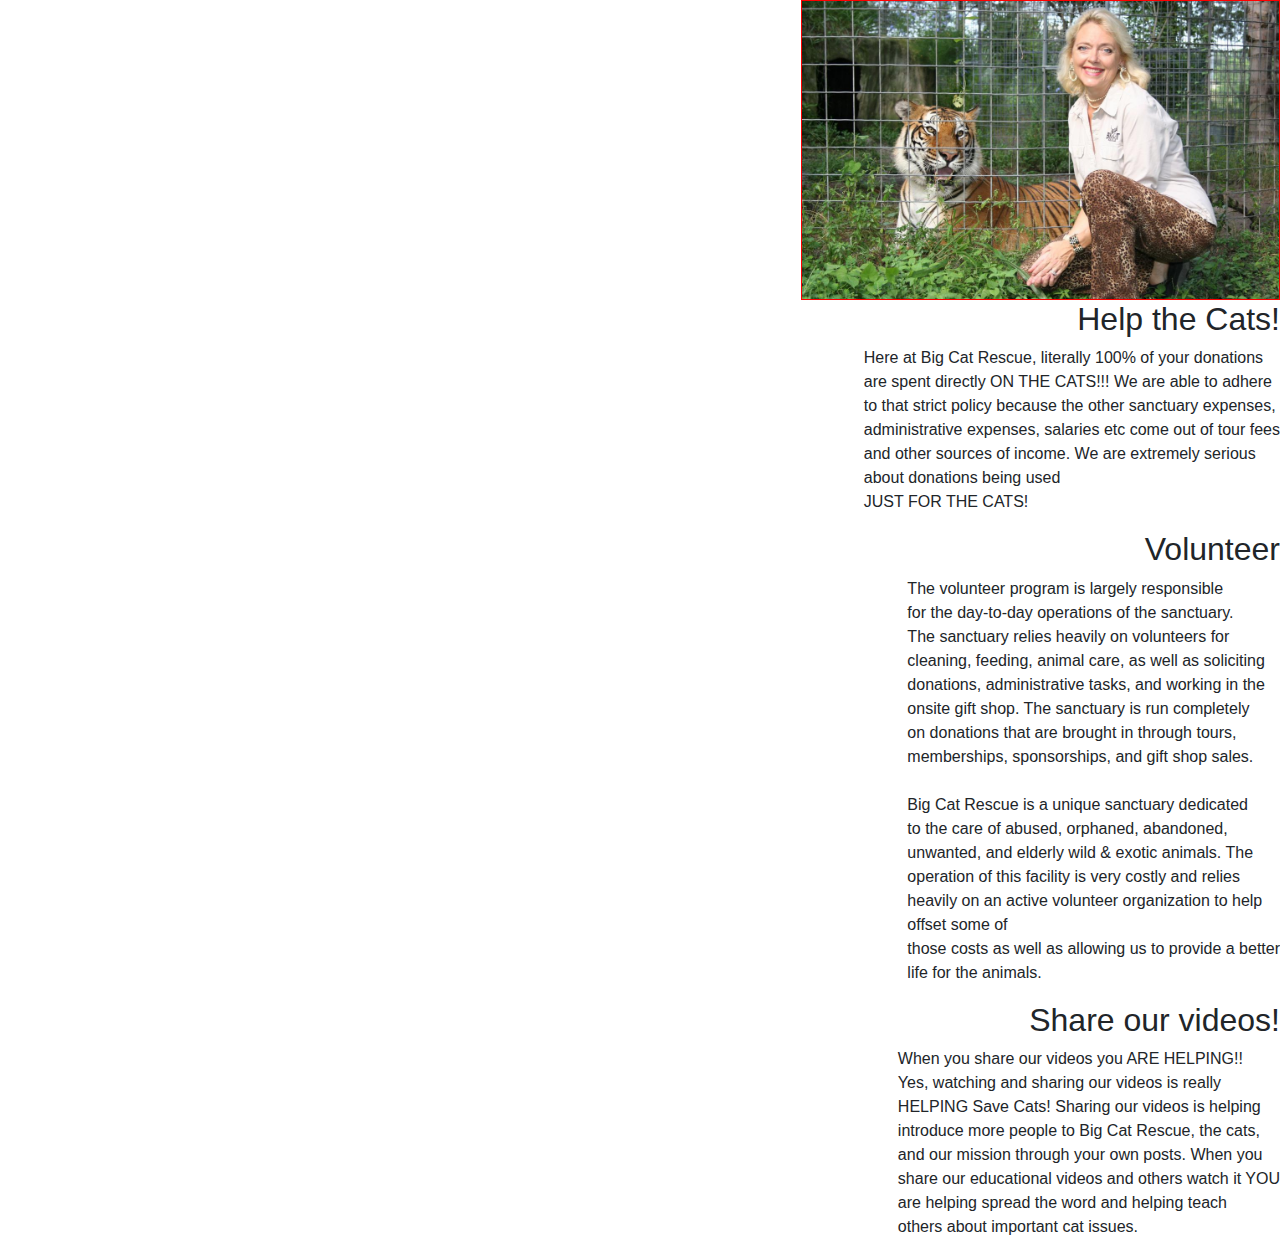
==== about.html @ 2701558a "about" ====
<!DOCTYPE html>
<html lang="en">
<head>
    <meta charset="UTF-8">
    <meta name="viewport" content="width=device-width, initial-scale=1.0">
    <title>Document</title>
    <link rel="stylesheet" href="https://stackpath.bootstrapcdn.com/bootstrap/4.3.1/css/bootstrap.min.css" integrity="sha384-ggOyR0iXCbMQv3Xipma34MD+dH/1fQ784/j6cY/iJTQUOhcWr7x9JvoRxT2MZw1T" crossorigin="anonymous">
    <link rel="stylesheet" href="/styles.css">
</head>
<body>
    <div class=about>
        <img class='carole'src="images/carole baskin.tigerking" alt="carole">
        <h2>Help the Cats!</h2>
<p>Here at Big Cat Rescue, literally 100% 
of your donations <br> are spent directly 
ON THE CATS!!! We are able to adhere <br>to that strict policy because the other sanctuary expenses, <br>
administrative expenses, 
salaries etc come out of tour fees <br>and other sources of income. We are extremely serious <br>
about donations being used <br>JUST FOR THE CATS!</p>
    <h2>Volunteer</h2>
    <p>
        The volunteer program is largely responsible<br> for the day-to-day operations of the sanctuary.<br> The
        sanctuary relies heavily on volunteers for <br> cleaning, feeding, animal care, as well as soliciting <br>
        donations, administrative tasks, and working in the <br> onsite gift shop. The sanctuary is run completely <br>on donations
        that are brought in through tours, <br> memberships, sponsorships, and gift shop sales. 
        <br>
        <br>Big Cat Rescue is a unique sanctuary 
        dedicated <br> to the care of abused, orphaned, abandoned, <br>unwanted, 
        and elderly wild & exotic animals. The <br> operation of this facility is very 
        costly and relies <br> heavily on an active volunteer organization to help <br> offset
        some of <br>those costs as well as allowing us to provide a better<br> life for the animals.
    </p>
        <h2>Share our videos!</h2>
        <p>When you share our videos you ARE HELPING!!<br>
            Yes, watching and sharing our videos is really<br> HELPING Save Cats!
            Sharing our videos is helping <br>introduce more people to Big Cat Rescue,
            the cats,<br> and our mission through your own posts.  When you <br>share our
            educational videos and others watch it YOU <br> are helping spread the word 
            and helping teach <br> others about important cat issues.</p>
        </div>
        </body>
        </html>
---- styles.css ----
.about{
display:flex;
flex-direction: column;
align-items: flex-end;
}
.carole{
    height:300px;
    border: 1px red solid;
/* display: flex;
text-align: center;
align-items:center;
margin-top:50px; */
}
.volunteer{
border:1px red solid;
height:300px;
display: flex;
align-items: center;
}
.husband{
display:flex;
align-items: flex-end;
}
.contact{
display: flex;
flex-direction: row;
justify-content: space-evenly;
}
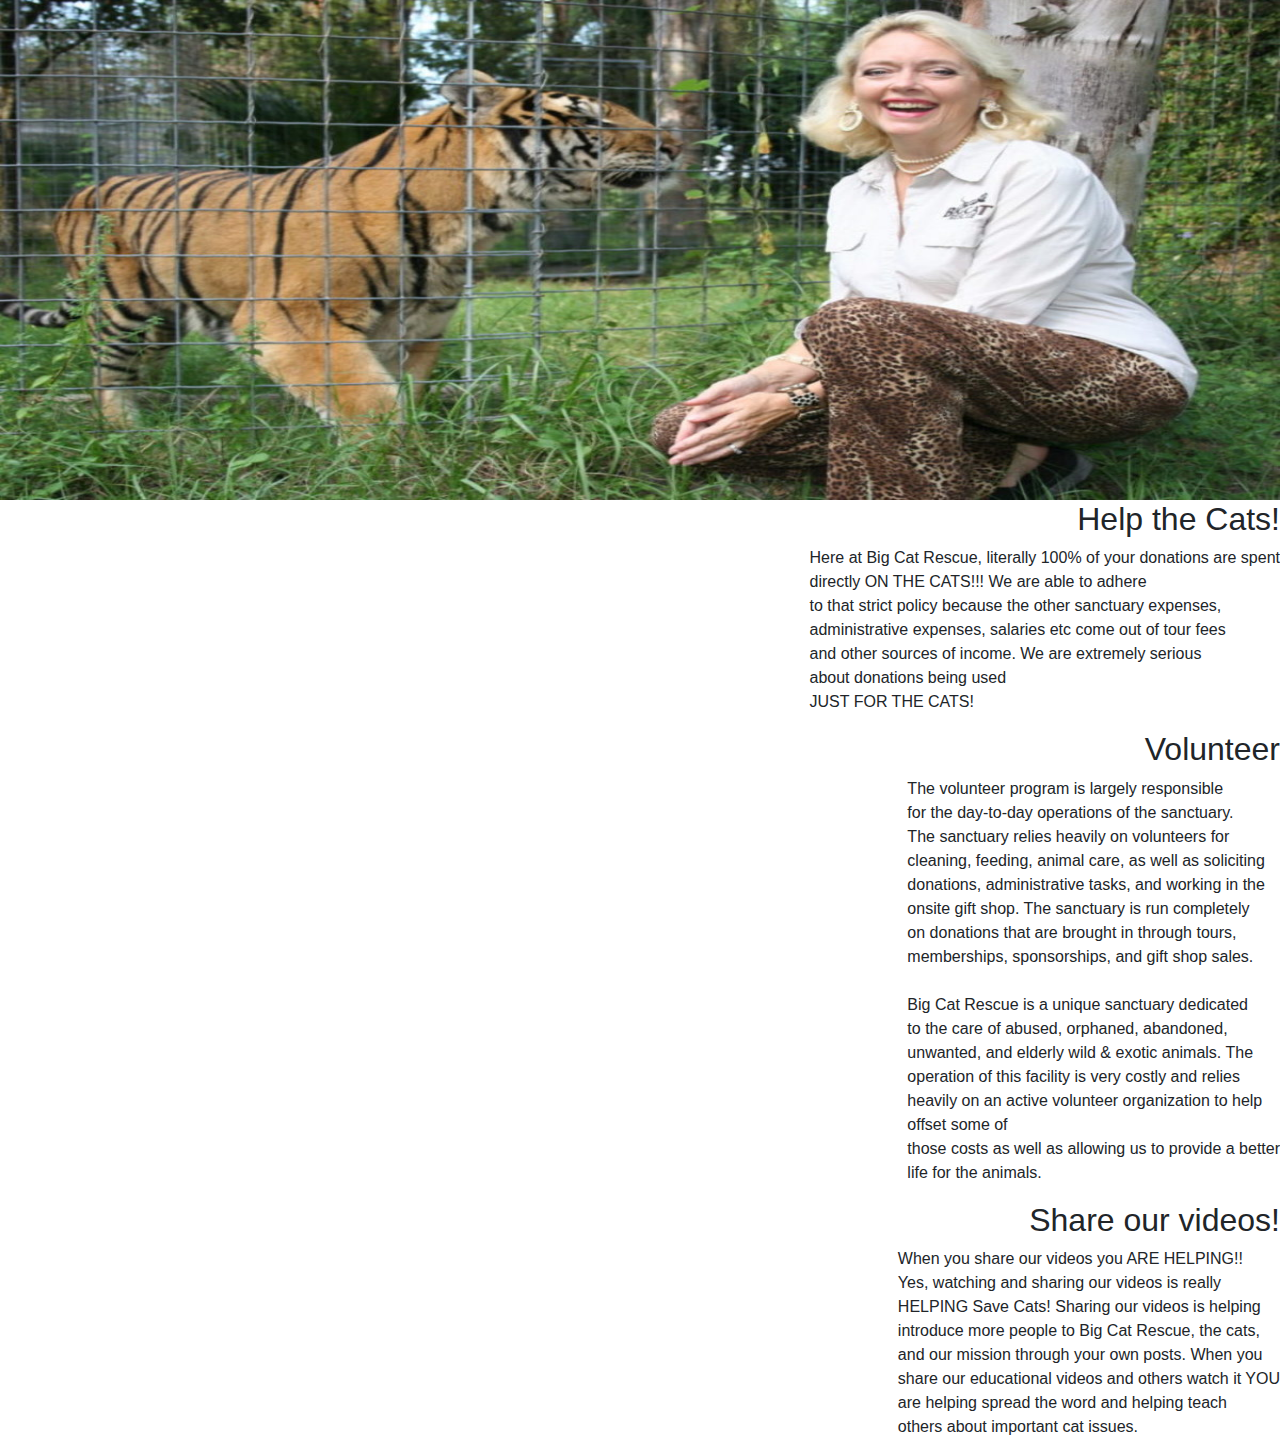
==== commit 098be517: "last one" ====
--- a/about.html
+++ b/about.html
@@ -9,14 +9,17 @@
 </head>
 <body>
     <div class=about>
-        <img class='carole'src="images/carole baskin.tigerking" alt="carole">
+        <img class='carole'src="images/IMG_6794-1200x800.jpg" alt="carole">
         <h2>Help the Cats!</h2>
-<p>Here at Big Cat Rescue, literally 100% 
-of your donations <br> are spent directly 
-ON THE CATS!!! We are able to adhere <br>to that strict policy because the other sanctuary expenses, <br>
-administrative expenses, 
-salaries etc come out of tour fees <br>and other sources of income. We are extremely serious <br>
-about donations being used <br>JUST FOR THE CATS!</p>
+        <p>Here at Big Cat Rescue, literally 100% 
+            of your donations are spent <br> directly
+            ON THE CATS!!! We are able to adhere <br>to that strict policy because the other sanctuary expenses, <br>
+            administrative expenses, 
+            salaries etc come out of tour fees <br>and other sources of income. We are extremely serious <br>
+            about donations being used <br>JUST FOR THE CATS!</p>
+        <!-- </div>
+        //<img src='images/Carole-Baskin.jpg' alt="tiger">
+        <div> -->
     <h2>Volunteer</h2>
     <p>
         The volunteer program is largely responsible<br> for the day-to-day operations of the sanctuary.<br> The
@@ -30,13 +33,14 @@
         costly and relies <br> heavily on an active volunteer organization to help <br> offset
         some of <br>those costs as well as allowing us to provide a better<br> life for the animals.
     </p>
-        <h2>Share our videos!</h2>
-        <p>When you share our videos you ARE HELPING!!<br>
-            Yes, watching and sharing our videos is really<br> HELPING Save Cats!
-            Sharing our videos is helping <br>introduce more people to Big Cat Rescue,
-            the cats,<br> and our mission through your own posts.  When you <br>share our
-            educational videos and others watch it YOU <br> are helping spread the word 
-            and helping teach <br> others about important cat issues.</p>
+    <h2>Share our videos!</h2>
+    <p>When you share our videos you ARE HELPING!!<br>
+        Yes, watching and sharing our videos is really<br> HELPING Save Cats!
+        Sharing our videos is helping <br>introduce more people to Big Cat Rescue,
+        the cats,<br> and our mission through your own posts.  When you <br>share our
+        educational videos and others watch it YOU <br> are helping spread the word 
+        and helping teach <br> others about important cat issues.</p>
+
         </div>
         </body>
         </html>--- a/styles.css
+++ b/styles.css
@@ -4,23 +4,10 @@
 align-items: flex-end;
 }
 .carole{
-    height:300px;
-    border: 1px red solid;
-/* display: flex;
-text-align: center;
-align-items:center;
-margin-top:50px; */
+    height:500px;
+    width: 100vw;
 }
-.volunteer{
-border:1px red solid;
-height:300px;
-display: flex;
-align-items: center;
-}
-.husband{
-display:flex;
-align-items: flex-end;
-}
+
 .contact{
 display: flex;
 flex-direction: row;
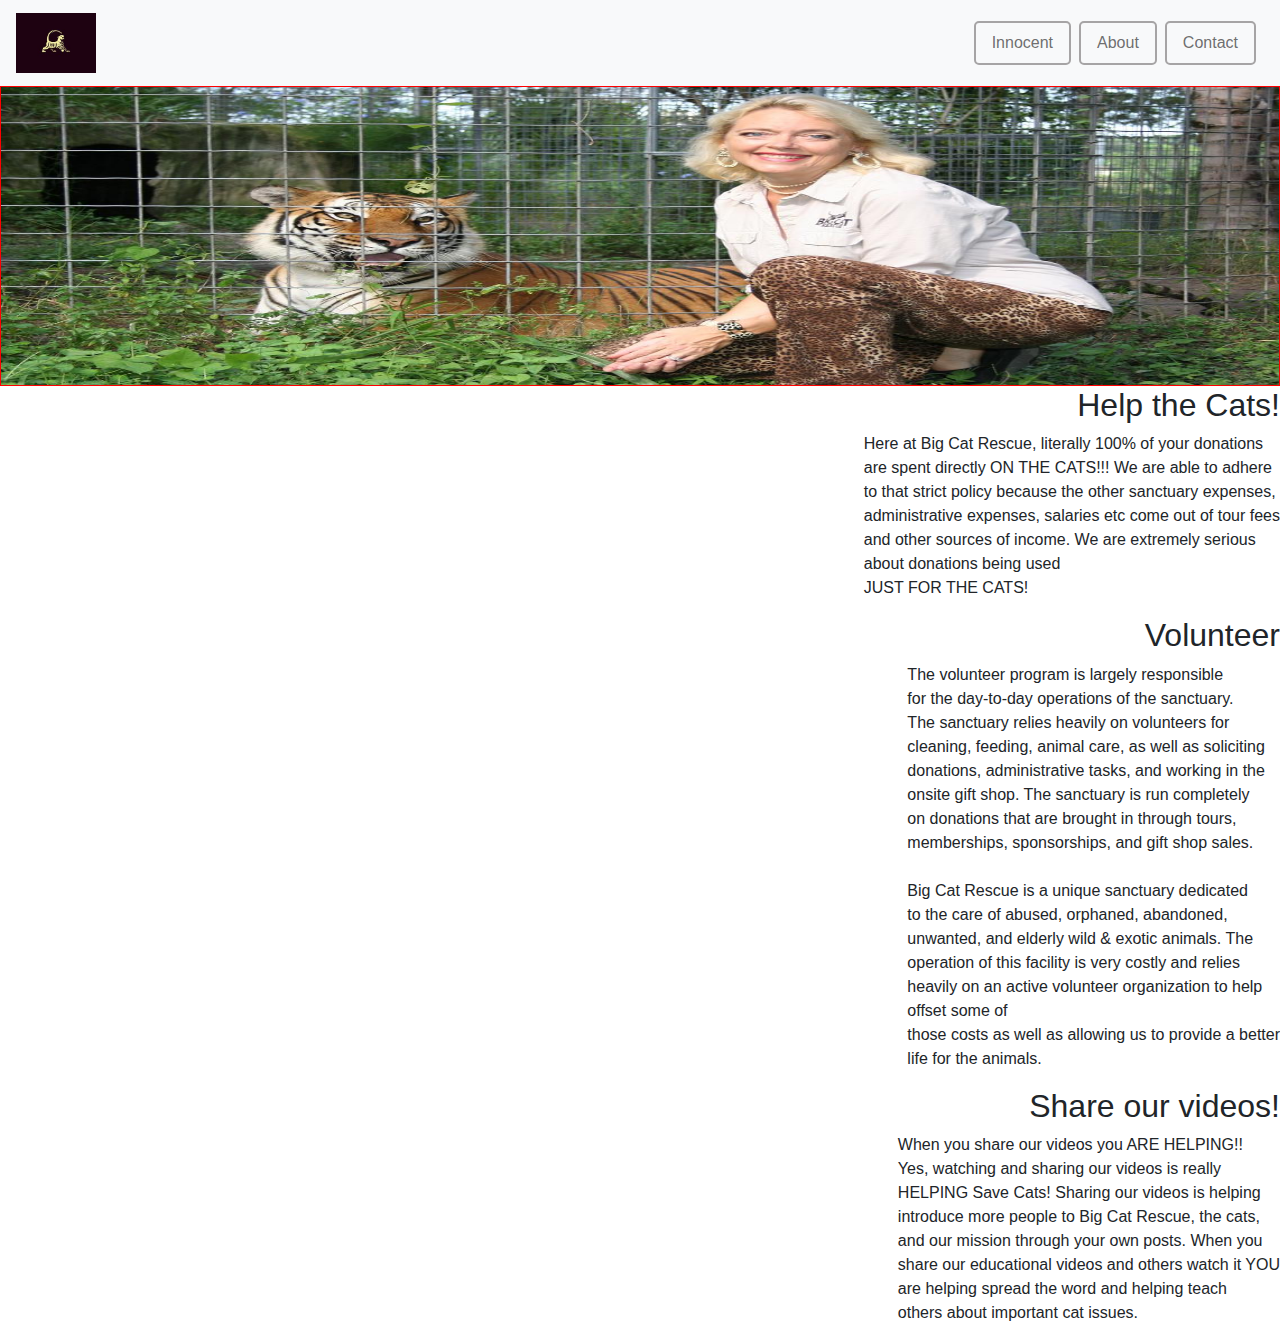
==== commit 9d7bdccc: "quick" ====
--- a/about.html
+++ b/about.html
@@ -8,18 +8,31 @@
     <link rel="stylesheet" href="/styles.css">
 </head>
 <body>
+     <nav class="navbar navbar-light bg-light">
+         <span class="navbar-brand mb-0 h1">
+             <a href="/"><img width="80px" src="images/logo.jpg" /></a>
+         </span>
+         <ul class="nav justify-content-end">
+            <li class="nav-item">
+                <a class="nav-link active" href="#innocent">Innocent</a>
+            </li>
+            <li class="nav-item">
+                <a class="nav-link" href="/about.html">About</a>
+            </li>
+            <li class="nav-item">
+                <a class="nav-link" href="/contact.html">Contact</a>
+            </li>
+        </ul>
+    </nav>
     <div class=about>
-        <img class='carole'src="images/IMG_6794-1200x800.jpg" alt="carole">
+        <img class='carole'src="images/carole baskin.tigerking" alt="carole">
         <h2>Help the Cats!</h2>
-        <p>Here at Big Cat Rescue, literally 100% 
-            of your donations are spent <br> directly
-            ON THE CATS!!! We are able to adhere <br>to that strict policy because the other sanctuary expenses, <br>
-            administrative expenses, 
-            salaries etc come out of tour fees <br>and other sources of income. We are extremely serious <br>
-            about donations being used <br>JUST FOR THE CATS!</p>
-        <!-- </div>
-        //<img src='images/Carole-Baskin.jpg' alt="tiger">
-        <div> -->
+<p>Here at Big Cat Rescue, literally 100% 
+of your donations <br> are spent directly 
+ON THE CATS!!! We are able to adhere <br>to that strict policy because the other sanctuary expenses, <br>
+administrative expenses, 
+salaries etc come out of tour fees <br>and other sources of income. We are extremely serious <br>
+about donations being used <br>JUST FOR THE CATS!</p>
     <h2>Volunteer</h2>
     <p>
         The volunteer program is largely responsible<br> for the day-to-day operations of the sanctuary.<br> The
@@ -33,14 +46,14 @@
         costly and relies <br> heavily on an active volunteer organization to help <br> offset
         some of <br>those costs as well as allowing us to provide a better<br> life for the animals.
     </p>
-    <h2>Share our videos!</h2>
-    <p>When you share our videos you ARE HELPING!!<br>
-        Yes, watching and sharing our videos is really<br> HELPING Save Cats!
-        Sharing our videos is helping <br>introduce more people to Big Cat Rescue,
-        the cats,<br> and our mission through your own posts.  When you <br>share our
-        educational videos and others watch it YOU <br> are helping spread the word 
-        and helping teach <br> others about important cat issues.</p>
-
+        <h2>Share our videos!</h2>
+        <p>When you share our videos you ARE HELPING!!<br>
+            Yes, watching and sharing our videos is really<br> HELPING Save Cats!
+            Sharing our videos is helping <br>introduce more people to Big Cat Rescue,
+            the cats,<br> and our mission through your own posts.  When you <br>share our
+            educational videos and others watch it YOU <br> are helping spread the word 
+            and helping teach <br> others about important cat issues.</p>
         </div>
         </body>
+        <script src="/index.js"></script>
         </html>--- a/styles.css
+++ b/styles.css
@@ -1,3 +1,4 @@
+<<<<<<< HEAD
 .about{
 display:flex;
 flex-direction: column;
@@ -12,4 +13,144 @@
 display: flex;
 flex-direction: row;
 justify-content: space-evenly;
-}+}
+=======
+html {
+	margin: 0;
+	padding: 0;
+}
+
+body {
+	width: 100vw;
+	height: 100vh;
+}
+
+.nav-item {
+	border: 1px solid rgba(104, 102, 102, 0.571);
+	border-radius: 5px;
+	border-width: 2px;
+	margin-right: 8px;
+}
+
+.nav-link {
+	color: rgba(66, 66, 66, 0.767);
+}
+
+.nav-link:hover {
+	color: rgb(0, 0, 0);
+}
+
+.home-page {
+	width: 100vw;
+	height: 630px;
+	display: flex;
+	flex-direction: column;
+	justify-content: center;
+	background-image: url(/images/backgroundHome.jpg);
+	background-position: 0 0;
+	background-repeat: no-repeat;
+	background-size: cover;
+}
+
+.mid-content {
+	text-align: center;
+	background-color: rgba(255, 255, 255, 0.637);
+	margin: 0 25%;
+	padding: 80px 0;
+	color: black;
+}
+
+.mid-h1 {
+	font-size: 60px;
+}
+
+.innocent {
+	padding: 50px;
+	background-color: #f8f9fa;
+}
+
+.innocent-h1 {
+	text-align: center;
+	font-size: 100px;
+}
+
+.home-bottom {
+	width: 100vw;
+	padding: 50px;
+	height: 1800px;
+}
+
+.body-img {
+	width: 600px;
+}
+
+.segment {
+	display: flex;
+	width: 100%;
+}
+
+.mid-segment {
+	margin: 200px 0;
+	flex-direction: row-reverse;
+}
+
+.body-p {
+	font-size: 25px;
+	align-self: center;
+	padding: 100px;
+}
+
+/* FOOTER */
+.footer {
+	margin-top: 100px;
+	padding-top: 30px;
+	width: 100vw;
+	height: 100px;
+	background-color: #190512;
+}
+
+.footer-h4 {
+	text-align: center;
+	padding-bottom: 30px;
+	color: white;
+}
+
+.footer-list {
+	display: flex;
+	flex-direction: row;
+	justify-content: space-around;
+	padding: 0 25vw;
+	list-style-type: none;
+	padding-bottom: 30px;
+	background-color: #190512;
+	margin: 0;
+}
+.about {
+	display: flex;
+	flex-direction: column;
+	align-items: flex-end;
+}
+.carole {
+	height: 300px;
+	border: 1px red solid;
+	/* display: flex;
+text-align: center;
+align-items:center;
+margin-top:50px; */
+}
+.volunteer {
+	border: 1px red solid;
+	height: 300px;
+	display: flex;
+	align-items: center;
+}
+.husband {
+	display: flex;
+	align-items: flex-end;
+}
+.contact {
+	display: flex;
+	flex-direction: row;
+	justify-content: space-evenly;
+}
+>>>>>>> f69509bb726dc3581d89cf23b62c55480eb2a90e
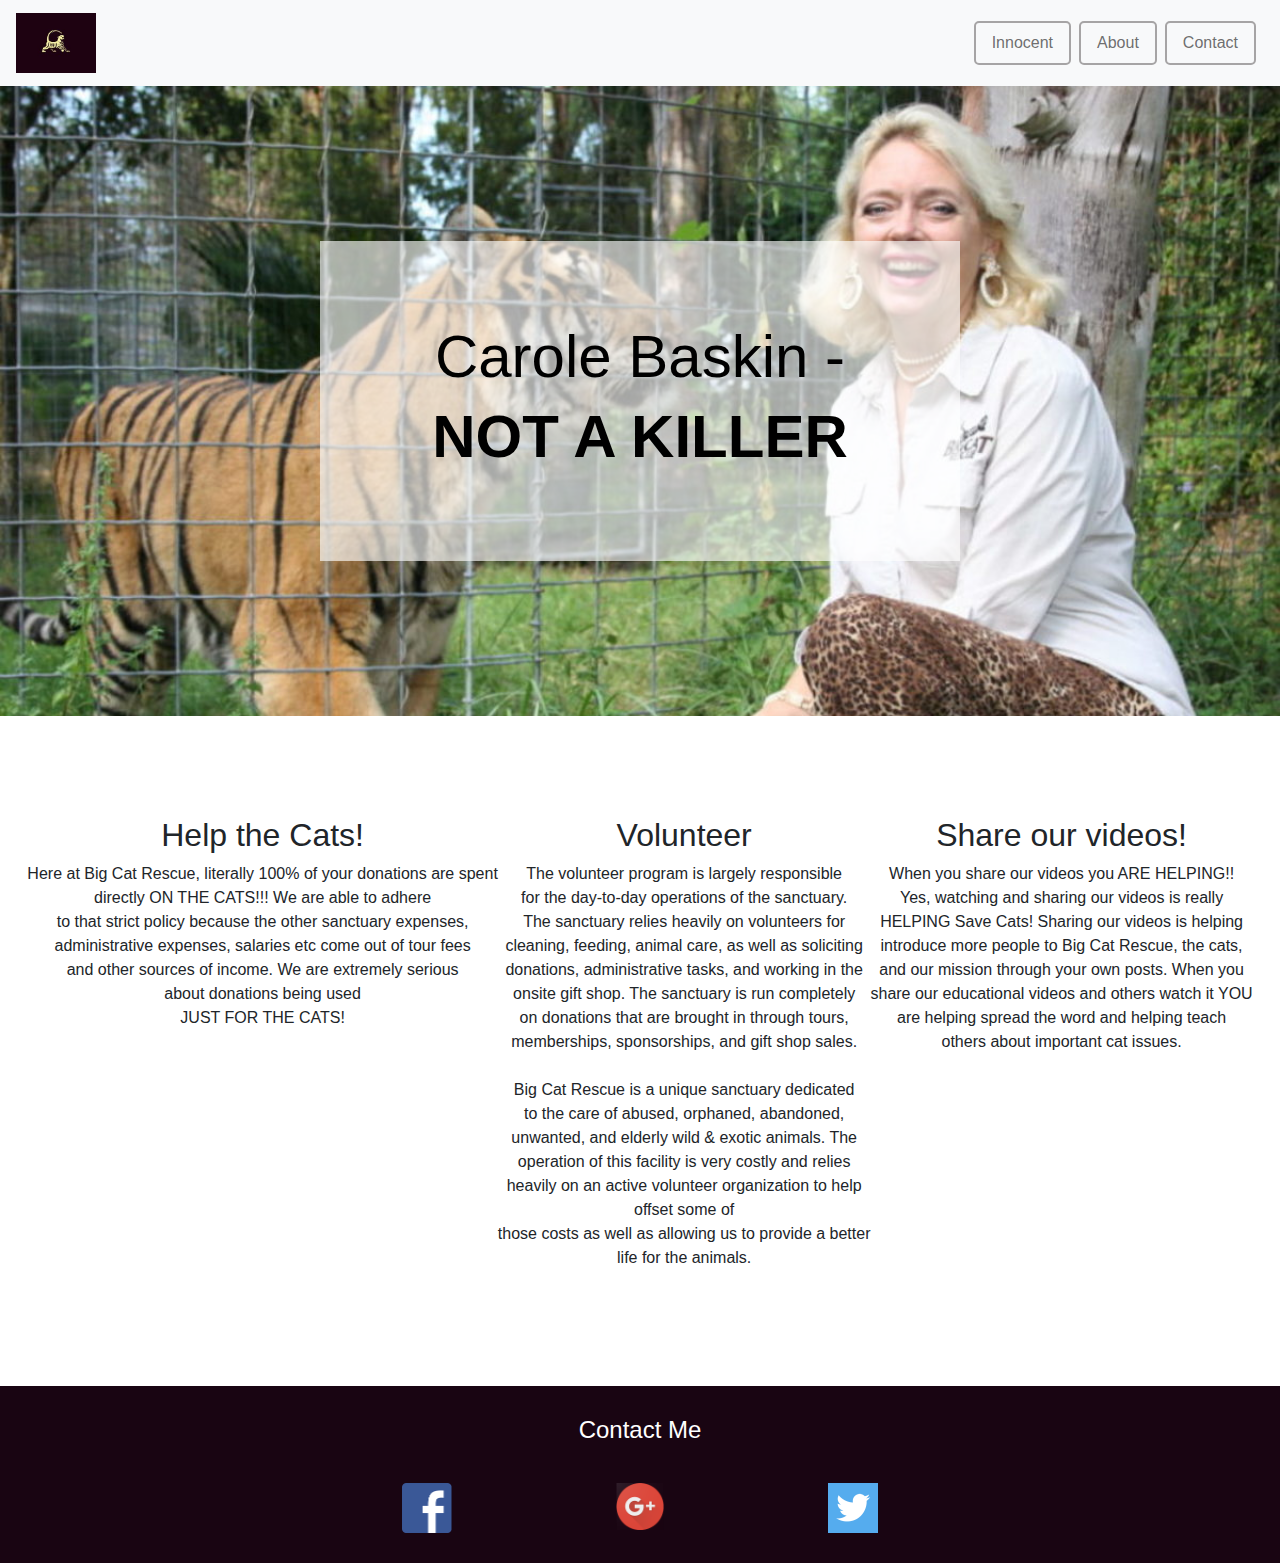
==== commit 11c6bcbf: "mod" ====
--- a/about.html
+++ b/about.html
@@ -24,15 +24,27 @@
             </li>
         </ul>
     </nav>
+    <div class="home-page">
+        <div class="mid-content">
+            <h1 class="mid-h1">Carole Baskin -<br /></h1>
+            <h1 class="mid-h1"><strong>NOT A KILLER</strong></h1>
+        </div>
+    </div>
     <div class=about>
-        <img class='carole'src="images/carole baskin.tigerking" alt="carole">
+        <div class="about-content">
+            <div class="div-p">
         <h2>Help the Cats!</h2>
-<p>Here at Big Cat Rescue, literally 100% 
-of your donations <br> are spent directly 
-ON THE CATS!!! We are able to adhere <br>to that strict policy because the other sanctuary expenses, <br>
-administrative expenses, 
-salaries etc come out of tour fees <br>and other sources of income. We are extremely serious <br>
-about donations being used <br>JUST FOR THE CATS!</p>
+        <p>Here at Big Cat Rescue, literally 100% 
+            of your donations are spent <br> directly
+            ON THE CATS!!! We are able to adhere <br>to that strict policy because the other sanctuary expenses, <br>
+            administrative expenses, 
+            salaries etc come out of tour fees <br>and other sources of income. We are extremely serious <br>
+            about donations being used <br>JUST FOR THE CATS!</p>
+            </div>
+        <!-- </div>
+        //<img src='images/Carole-Baskin.jpg' alt="tiger">
+        <div> -->
+            <div class="div-p">
     <h2>Volunteer</h2>
     <p>
         The volunteer program is largely responsible<br> for the day-to-day operations of the sanctuary.<br> The
@@ -46,14 +58,26 @@
         costly and relies <br> heavily on an active volunteer organization to help <br> offset
         some of <br>those costs as well as allowing us to provide a better<br> life for the animals.
     </p>
-        <h2>Share our videos!</h2>
-        <p>When you share our videos you ARE HELPING!!<br>
-            Yes, watching and sharing our videos is really<br> HELPING Save Cats!
-            Sharing our videos is helping <br>introduce more people to Big Cat Rescue,
-            the cats,<br> and our mission through your own posts.  When you <br>share our
-            educational videos and others watch it YOU <br> are helping spread the word 
-            and helping teach <br> others about important cat issues.</p>
+    </div>
+    <div class="div-p">
+    <h2>Share our videos!</h2>
+    <p>When you share our videos you ARE HELPING!!<br>
+        Yes, watching and sharing our videos is really<br> HELPING Save Cats!
+        Sharing our videos is helping <br>introduce more people to Big Cat Rescue,
+        the cats,<br> and our mission through your own posts.  When you <br>share our
+        educational videos and others watch it YOU <br> are helping spread the word 
+        and helping teach <br> others about important cat issues.</p>
+</div>
         </div>
+        </div>
+        <div class="footer">
+        <h4 class="footer-h4">Contact Me</h4>
+        <ul class="footer-list">
+            <li><a href="https://www.facebook.com/"><img width="50px" src="/images/facebookLogo.png" alt="facebook"/></a></li>
+            <li><a href="http://google.com/"><img width="50px" src="/images/googleLogo.png" alt="google"/></a></li>
+            <li><a href="https://twitter.com/"><img width="50px" src="/images/twitterLogo.png" alt="twitter"/></a></li>
+        </ul>
+    </div>
         </body>
         <script src="/index.js"></script>
         </html>--- a/styles.css
+++ b/styles.css
@@ -1,20 +1,3 @@
-<<<<<<< HEAD
-.about{
-display:flex;
-flex-direction: column;
-align-items: flex-end;
-}
-.carole{
-    height:500px;
-    width: 100vw;
-}
-
-.contact{
-display: flex;
-flex-direction: row;
-justify-content: space-evenly;
-}
-=======
 html {
 	margin: 0;
 	padding: 0;
@@ -153,4 +136,28 @@
 	flex-direction: row;
 	justify-content: space-evenly;
 }
->>>>>>> f69509bb726dc3581d89cf23b62c55480eb2a90e
+
+.about {
+	display: flex;
+	align-items: center;
+}
+
+.carole {
+	width: 800px;
+	height: 100%;
+}
+
+.about p {
+	width: 100%;
+	text-align: center;
+}
+
+.about-content {
+	display: flex;
+	flex-direction: row;
+}
+
+.div-p {
+	text-align: center;
+	margin-top: 100px;
+}
